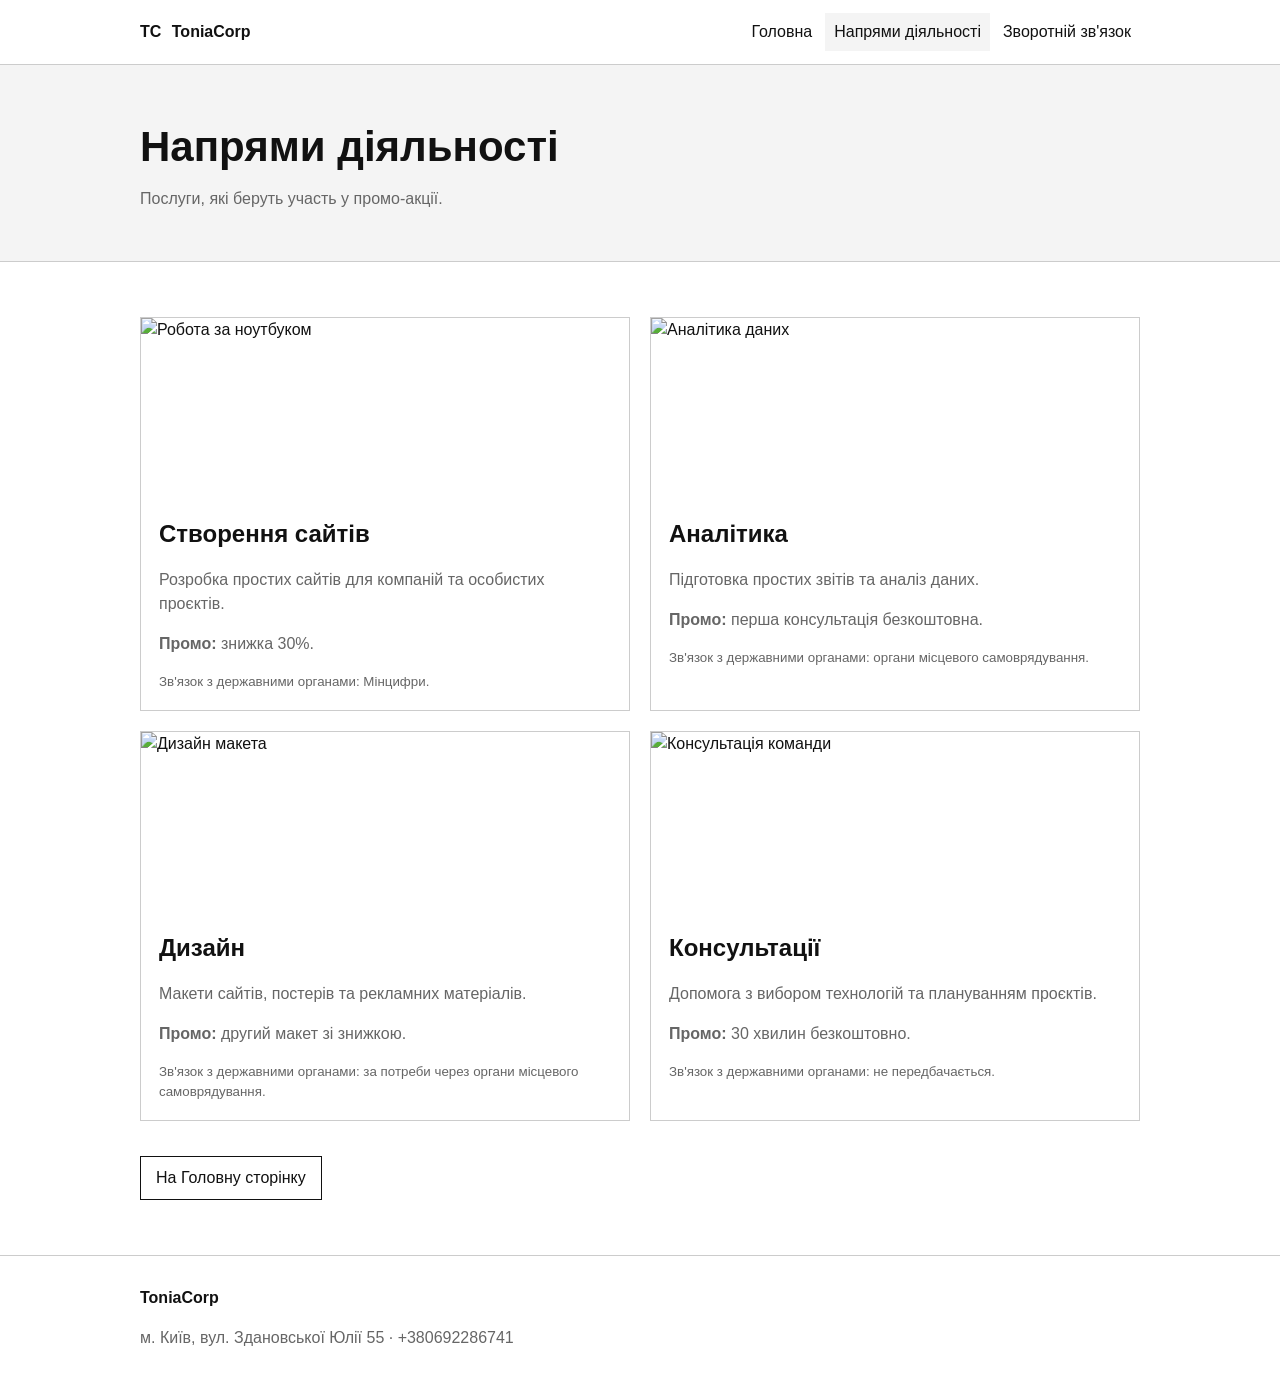
==== directions.html @ 93fa836b "Website" ====
<!doctype html>
<html lang="uk">
<head>
    <meta charset="utf-8">
    <meta name="viewport" content="width=device-width, initial-scale=1">
    <title>ToniaCorp — Напрями діяльності</title>
    <link rel="stylesheet" href="style.css">
</head>
<body>
<header>
    <div class="container header">
        <a class="brand" href="index.html">TC <span>ToniaCorp</span></a>
        <nav>
            <a href="index.html">Головна</a>
            <a class="active" href="directions.html">Напрями діяльності</a>
            <a href="feedback.html">Зворотній зв'язок</a>
        </nav>
    </div>
</header>

<main>
    <section class="page-title">
        <div class="container">
            <h1>Напрями діяльності</h1>
            <p>Послуги, які беруть участь у промо-акції.</p>
        </div>
    </section>

    <section class="section">
        <div class="container cards">
            <article class="card">
                <img src="https://images.unsplash.com/photo-1499750310107-5fef28a66643?auto=format&fit=crop&w=800&q=80" alt="Робота за ноутбуком">
                <h2>Створення сайтів</h2>
                <p>Розробка простих сайтів для компаній та особистих проєктів.</p>
                <p><b>Промо:</b> знижка 30%.</p>
                <small>Зв'язок з державними органами: Мінцифри.</small>
            </article>

            <article class="card">
                <img src="https://images.unsplash.com/photo-1551288049-bebda4e38f71?auto=format&fit=crop&w=800&q=80" alt="Аналітика даних">
                <h2>Аналітика</h2>
                <p>Підготовка простих звітів та аналіз даних.</p>
                <p><b>Промо:</b> перша консультація безкоштовна.</p>
                <small>Зв'язок з державними органами: органи місцевого самоврядування.</small>
            </article>

            <article class="card">
                <img src="https://images.unsplash.com/photo-1523726491678-bf852e717f6a?auto=format&fit=crop&w=800&q=80" alt="Дизайн макета">
                <h2>Дизайн</h2>
                <p>Макети сайтів, постерів та рекламних матеріалів.</p>
                <p><b>Промо:</b> другий макет зі знижкою.</p>
                <small>Зв'язок з державними органами: за потреби через органи місцевого самоврядування.</small>
            </article>

            <article class="card">
                <img src="https://images.unsplash.com/photo-1552664730-d307ca884978?auto=format&fit=crop&w=800&q=80" alt="Консультація команди">
                <h2>Консультації</h2>
                <p>Допомога з вибором технологій та плануванням проєктів.</p>
                <p><b>Промо:</b> 30 хвилин безкоштовно.</p>
                <small>Зв'язок з державними органами: не передбачається.</small>
            </article>
        </div>
        <div class="container back"><a class="button secondary" href="index.html">На Головну сторінку</a></div>
    </section>
</main>

<footer>
    <div class="container">
        <strong>ToniaCorp</strong>
        <p>м. Київ, вул. Здановської Юлії 55 · +380692286741</p>
    </div>
</footer>
</body>
</html>
---- style.css ----
* {
    box-sizing: border-box;
}

:root {
    --black: #111;
    --gray: #666;
    --light: #f4f4f4;
    --white: #fff;
    --border: #ccc;
}

body {
    margin: 0;
    color: var(--black);
    background: var(--white);
    font-family: Arial, sans-serif;
    line-height: 1.5;
}

a {
    color: inherit;
    text-decoration: none;
}

.container {
    width: min(1000px, 92%);
    margin: 0 auto;
}

header {
    border-bottom: 1px solid var(--border);
}

.header {
    min-height: 64px;
    display: flex;
    align-items: center;
    justify-content: space-between;
    gap: 20px;
}

.brand {
    font-weight: 700;
}

.brand span {
    margin-left: 6px;
}

nav {
    display: flex;
    gap: 4px;
}

nav a {
    padding: 7px 9px;
}

nav a:hover,
nav a.active {
    background: var(--light);
}

.hero,
.page-title {
    border-bottom: 1px solid var(--border);
}

.hero {
    padding: 80px 0;
}

.hero p {
    max-width: 600px;
    color: var(--gray);
}

.label {
    font-size: 13px;
    font-weight: 700;
    letter-spacing: .08em;
}

h1 {
    max-width: 750px;
    margin: 10px 0 18px;
    font-size: clamp(36px, 6vw, 64px);
    line-height: 1.05;
}

h2 {
    margin: 0 0 10px;
}

h3 {
    margin: 28px 0 10px;
}

.page-title {
    padding: 50px 0;
    background: var(--light);
}

.page-title h1 {
    font-size: 42px;
}

.page-title p {
    margin: 0;
    color: var(--gray);
}

.section {
    padding: 55px 0;
}

.muted {
    background: var(--light);
    border-top: 1px solid var(--border);
}

.roman-list {
    padding-left: 30px;
    list-style-type: upper-roman;
}

.roman-list li {
    padding: 3px 0;
}

table {
    width: 100%;
    border-collapse: collapse;
    background: var(--white);
}

th,
td {
    padding: 11px;
    text-align: left;
    border: 1px solid var(--border);
}

th {
    font-weight: 700;
}

.cards {
    display: grid;
    grid-template-columns: repeat(2, 1fr);
    gap: 20px;
}

.card {
    padding-bottom: 18px;
    border: 1px solid var(--border);
}

.card img {
    display: block;
    width: 100%;
    height: 180px;
    object-fit: cover;
    margin-bottom: 18px;
}

.card h2,
.card p,
.card small {
    margin-left: 18px;
    margin-right: 18px;
}

.card p {
    color: var(--gray);
}

.card small {
    display: block;
    color: var(--gray);
}

.button {
    display: inline-block;
    padding: 9px 15px;
    border: 1px solid var(--black);
    background: var(--black);
    color: var(--white);
    font: inherit;
    cursor: pointer;
}

.button:hover {
    opacity: .8;
}

.button.secondary {
    background: var(--white);
    color: var(--black);
}

.back {
    margin-top: 35px;
}

.form-container {
    max-width: 780px;
}

form {
    padding: 25px;
    border: 1px solid var(--border);
}

fieldset {
    margin: 0 0 22px;
    padding: 20px;
    border: 1px solid var(--border);
}

legend {
    padding: 0 7px;
    font-weight: 700;
}

.form-grid {
    display: grid;
    grid-template-columns: 1fr 1fr;
    gap: 15px;
}

.field {
    margin-bottom: 18px;
}

label {
    display: block;
    margin-bottom: 5px;
    font-weight: 700;
}

input,
select,
textarea {
    width: 100%;
    padding: 9px;
    border: 1px solid var(--border);
    border-radius: 0;
    background: var(--white);
    color: var(--black);
    font: inherit;
}

textarea {
    min-width: 100%;
    max-width: 100%;
    min-height: 140px;
    max-height: 240px;
    resize: vertical;
}

small {
    color: var(--gray);
}

.field small,
#consentError {
    display: block;
    min-height: 18px;
    color: #b00000;
}

.counter {
    display: flex;
    justify-content: space-between;
}

.consent {
    display: flex;
    gap: 8px;
    font-weight: 400;
}

.consent input {
    width: auto;
}

.actions {
    display: flex;
    gap: 8px;
    margin-top: 12px;
}

.message {
    margin-bottom: 0;
}

footer {
    padding: 30px 0;
    border-top: 1px solid var(--border);
}

footer p {
    margin-bottom: 0;
    color: var(--gray);
}

@media (max-width: 700px) {
    .header {
        align-items: flex-start;
        flex-direction: column;
        padding: 15px 0;
    }

    nav {
        flex-wrap: wrap;
    }

    .cards,
    .form-grid {
        grid-template-columns: 1fr;
    }
}

.flex-container {
    display: flex;
    flex-wrap: wrap;
    gap: 20px;
}
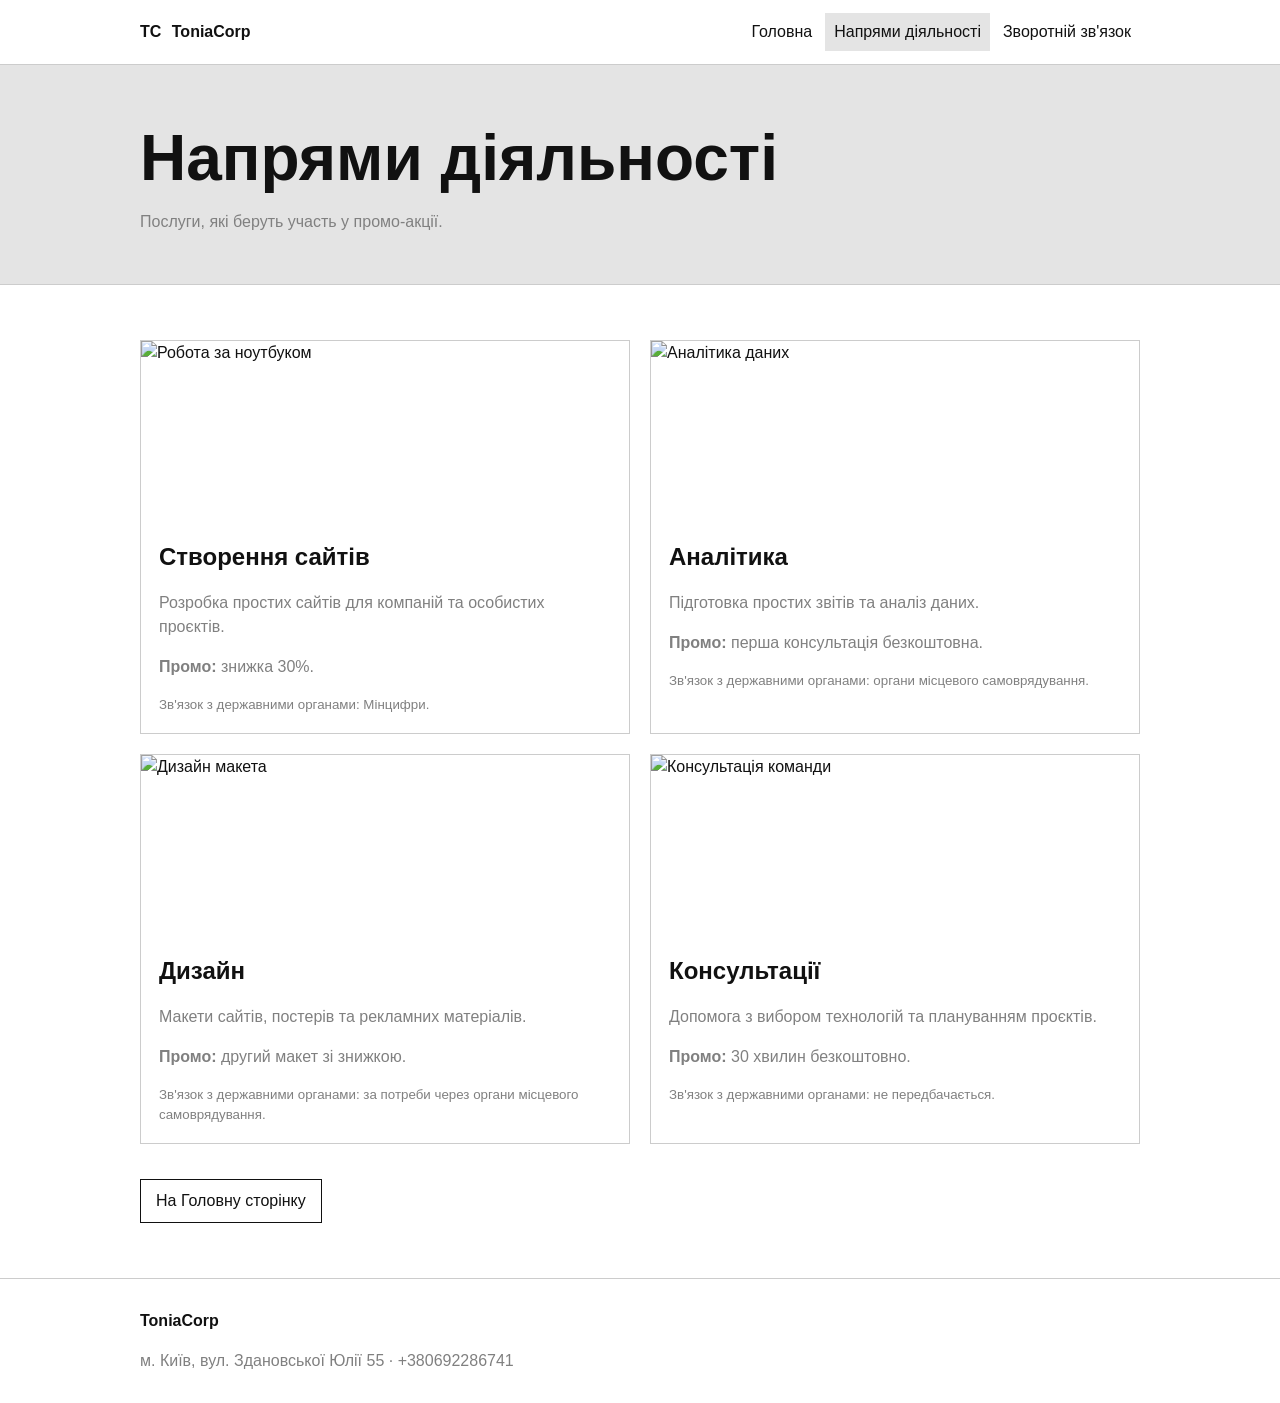
==== commit bc95e0cf: "Lab2" ====
--- a/directions.html
+++ b/directions.html
@@ -21,7 +21,7 @@
 <main>
     <section class="page-title">
         <div class="container">
-            <h1>Напрями діяльності</h1>
+            <h1 class="big-font">Напрями діяльності</h1>
             <p>Послуги, які беруть участь у промо-акції.</p>
         </div>
     </section>
--- a/style.css
+++ b/style.css
@@ -4,8 +4,8 @@
 
 :root {
     --black: #111;
-    --gray: #666;
-    --light: #f4f4f4;
+    --gray: hsl(0, 0%, 50%);
+    --light: rgb(228, 228, 228);
     --white: #fff;
     --border: #ccc;
 }
@@ -28,6 +28,10 @@
     margin: 0 auto;
 }
 
+.cards h2,
+.big-font{
+    font-family: 'Georgia', sans-serif;
+}
 header {
     border-bottom: 1px solid var(--border);
 }
@@ -102,7 +106,7 @@
     background: var(--light);
 }
 
-.page-title h1 {
+.page-title > h1 {
     font-size: 42px;
 }
 
@@ -150,6 +154,11 @@
     display: grid;
     grid-template-columns: repeat(2, 1fr);
     gap: 20px;
+}
+.card:hover {
+    transform: scale(1.05);
+    box-shadow: 0 0 10px rgba(0, 0, 0, .2);
+    transition: transform 0.1s ease, box-shadow 0.1s ease;
 }
 
 .card {
@@ -327,4 +336,19 @@
     display: flex;
     flex-wrap: wrap;
     gap: 20px;
+}
+
+.waving{
+    display: inline-block;
+    animation: wave 2s infinite;
+}
+@keyframes wave {
+    0% { transform: rotate(0deg); }
+    10% { transform: rotate(14deg); }
+    20% { transform: rotate(-8deg); }
+    30% { transform: rotate(14deg); }
+    40% { transform: rotate(-4deg); }
+    50% { transform: rotate(10deg); }
+    60% { transform: rotate(0deg); }
+    100% { transform: rotate(0deg); }
 }
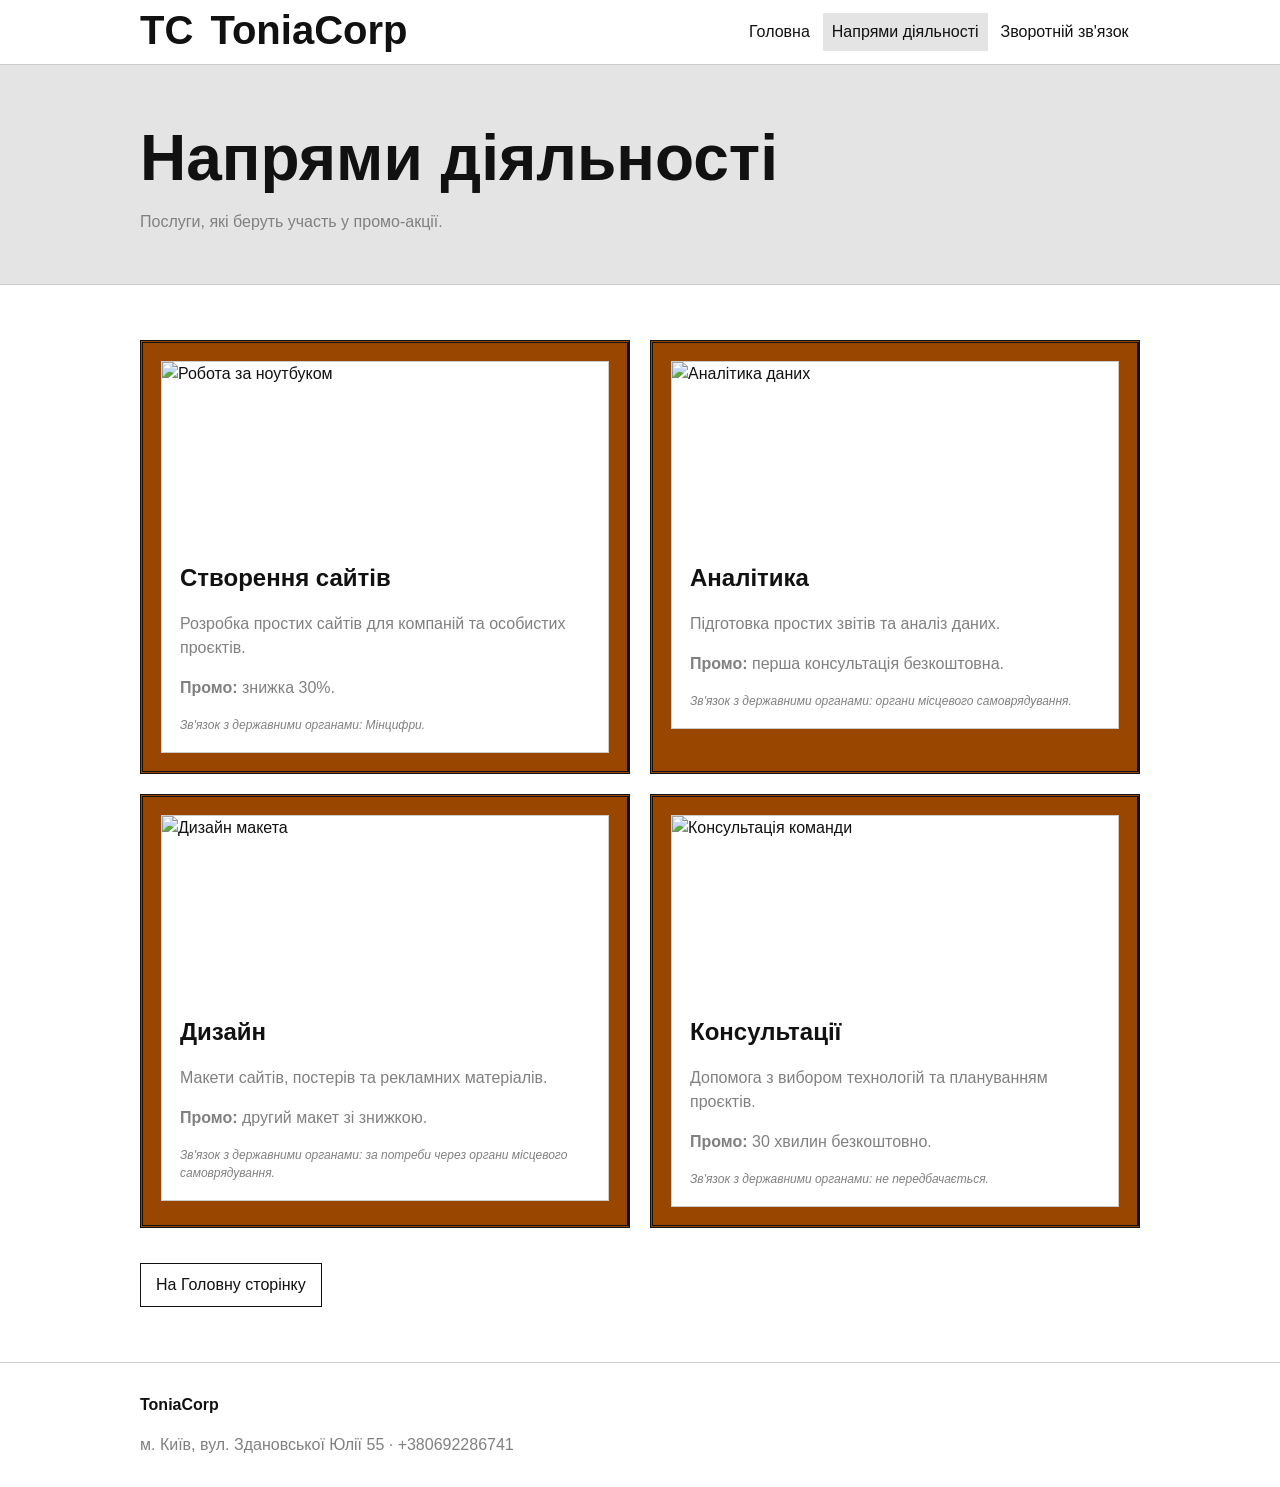
==== commit cbec8d5a: "Lab2_fix" ====
--- a/directions.html
+++ b/directions.html
@@ -9,7 +9,7 @@
 <body>
 <header>
     <div class="container header">
-        <a class="brand" href="index.html">TC <span>ToniaCorp</span></a>
+        <a class="brand absolute" href="index.html">TC <span>ToniaCorp</span></a>
         <nav>
             <a href="index.html">Головна</a>
             <a class="active" href="directions.html">Напрями діяльності</a>
@@ -28,37 +28,43 @@
 
     <section class="section">
         <div class="container cards">
-            <article class="card">
-                <img src="https://images.unsplash.com/photo-1499750310107-5fef28a66643?auto=format&fit=crop&w=800&q=80" alt="Робота за ноутбуком">
-                <h2>Створення сайтів</h2>
-                <p>Розробка простих сайтів для компаній та особистих проєктів.</p>
-                <p><b>Промо:</b> знижка 30%.</p>
-                <small>Зв'язок з державними органами: Мінцифри.</small>
-            </article>
-
-            <article class="card">
-                <img src="https://images.unsplash.com/photo-1551288049-bebda4e38f71?auto=format&fit=crop&w=800&q=80" alt="Аналітика даних">
-                <h2>Аналітика</h2>
-                <p>Підготовка простих звітів та аналіз даних.</p>
-                <p><b>Промо:</b> перша консультація безкоштовна.</p>
-                <small>Зв'язок з державними органами: органи місцевого самоврядування.</small>
-            </article>
-
-            <article class="card">
-                <img src="https://images.unsplash.com/photo-1523726491678-bf852e717f6a?auto=format&fit=crop&w=800&q=80" alt="Дизайн макета">
-                <h2>Дизайн</h2>
-                <p>Макети сайтів, постерів та рекламних матеріалів.</p>
-                <p><b>Промо:</b> другий макет зі знижкою.</p>
-                <small>Зв'язок з державними органами: за потреби через органи місцевого самоврядування.</small>
-            </article>
-
-            <article class="card">
-                <img src="https://images.unsplash.com/photo-1552664730-d307ca884978?auto=format&fit=crop&w=800&q=80" alt="Консультація команди">
-                <h2>Консультації</h2>
-                <p>Допомога з вибором технологій та плануванням проєктів.</p>
-                <p><b>Промо:</b> 30 хвилин безкоштовно.</p>
-                <small>Зв'язок з державними органами: не передбачається.</small>
-            </article>
+            <div class="card-border">
+                <article class="card">
+                    <img src="https://images.unsplash.com/photo-1499750310107-5fef28a66643?auto=format&fit=crop&w=800&q=80"
+                        alt="Робота за ноутбуком">
+                    <a href="#"><h2>Створення сайтів</h2></a>
+                    <p>Розробка простих сайтів для компаній та особистих проєктів.</p>
+                    <p><b>Промо:</b> знижка 30%.</p>
+                    <small>Зв'язок з державними органами: Мінцифри.</small>
+                </article>
+            </div>
+            <div class="card-border">
+                <article class="card">
+                    <img src="https://images.unsplash.com/photo-1551288049-bebda4e38f71?auto=format&fit=crop&w=800&q=80" alt="Аналітика даних">
+                    <a href="#"><h2>Аналітика</h2></a>
+                    <p>Підготовка простих звітів та аналіз даних.</p>
+                    <p><b>Промо:</b> перша консультація безкоштовна.</p>
+                    <small>Зв'язок з державними органами: органи місцевого самоврядування.</small>
+                </article>
+            </div>
+            <div class="card-border">
+                <article class="card">
+                    <img src="https://images.unsplash.com/photo-1523726491678-bf852e717f6a?auto=format&fit=crop&w=800&q=80" alt="Дизайн макета">
+                    <a href="#"><h2>Дизайн</h2></a>
+                    <p>Макети сайтів, постерів та рекламних матеріалів.</p>
+                    <p><b>Промо:</b> другий макет зі знижкою.</p>
+                    <small>Зв'язок з державними органами: за потреби через органи місцевого самоврядування.</small>
+                </article>
+            </div>
+            <div class="card-border">
+                <article class="card">
+                    <img src="https://images.unsplash.com/photo-1552664730-d307ca884978?auto=format&fit=crop&w=800&q=80" alt="Консультація команди">
+                    <a href="#"><h2>Консультації</h2></a>
+                    <p>Допомога з вибором технологій та плануванням проєктів.</p>
+                    <p><b>Промо:</b> 30 хвилин безкоштовно.</p>
+                    <small>Зв'язок з державними органами: не передбачається.</small>
+                </article>
+            </div>
         </div>
         <div class="container back"><a class="button secondary" href="index.html">На Головну сторінку</a></div>
     </section>
--- a/style.css
+++ b/style.css
@@ -44,8 +44,13 @@
     gap: 20px;
 }
 
+.absolute {
+    position: absolute;
+    top: 0;
+}
 .brand {
     font-weight: 700;
+    font-size: 40px;
 }
 
 .brand span {
@@ -54,6 +59,7 @@
 
 nav {
     display: flex;
+    padding: 0 0 0 60%;
     gap: 4px;
 }
 
@@ -161,9 +167,16 @@
     transition: transform 0.1s ease, box-shadow 0.1s ease;
 }
 
+.card-border{
+    padding: 18px;
+    background: rgb(153, 71, 0);
+    border: 3px double var(--black);
+    border-right: 3px solid var(--black);
+}
 .card {
     padding-bottom: 18px;
     border: 1px solid var(--border);
+    background: var(--white);
 }
 
 .card img {
@@ -173,12 +186,23 @@
     object-fit: cover;
     margin-bottom: 18px;
 }
-
+.card:hover img{
+    filter: saturate(2);
+    transition: filter 0.3s ease;
+}
+.card:active a{
+    color: rgb(0, 116, 8);
+}
 .card h2,
 .card p,
 .card small {
     margin-left: 18px;
     margin-right: 18px;
+}
+.card small{
+    font-size: 12px;
+    font-weight: 100;
+    font-style: italic;
 }
 
 .card p {
@@ -212,7 +236,10 @@
 .back {
     margin-top: 35px;
 }
-
+.margin-no-padding{
+    margin: 10px 150px;
+    padding: 0;
+}
 .form-container {
     max-width: 780px;
 }
@@ -313,6 +340,10 @@
 footer p {
     margin-bottom: 0;
     color: var(--gray);
+}
+footer:hover{
+    text-shadow: 1px 1px 2px rgba(0, 0, 0, 0.2);
+    transition: text-shadow 2s ease;
 }
 
 @media (max-width: 700px) {
@@ -351,4 +382,9 @@
     50% { transform: rotate(10deg); }
     60% { transform: rotate(0deg); }
     100% { transform: rotate(0deg); }
+}
+
+.bigger:hover {
+    transform: scale(1.05);
+    transition: transform 0.1s ease;
 }
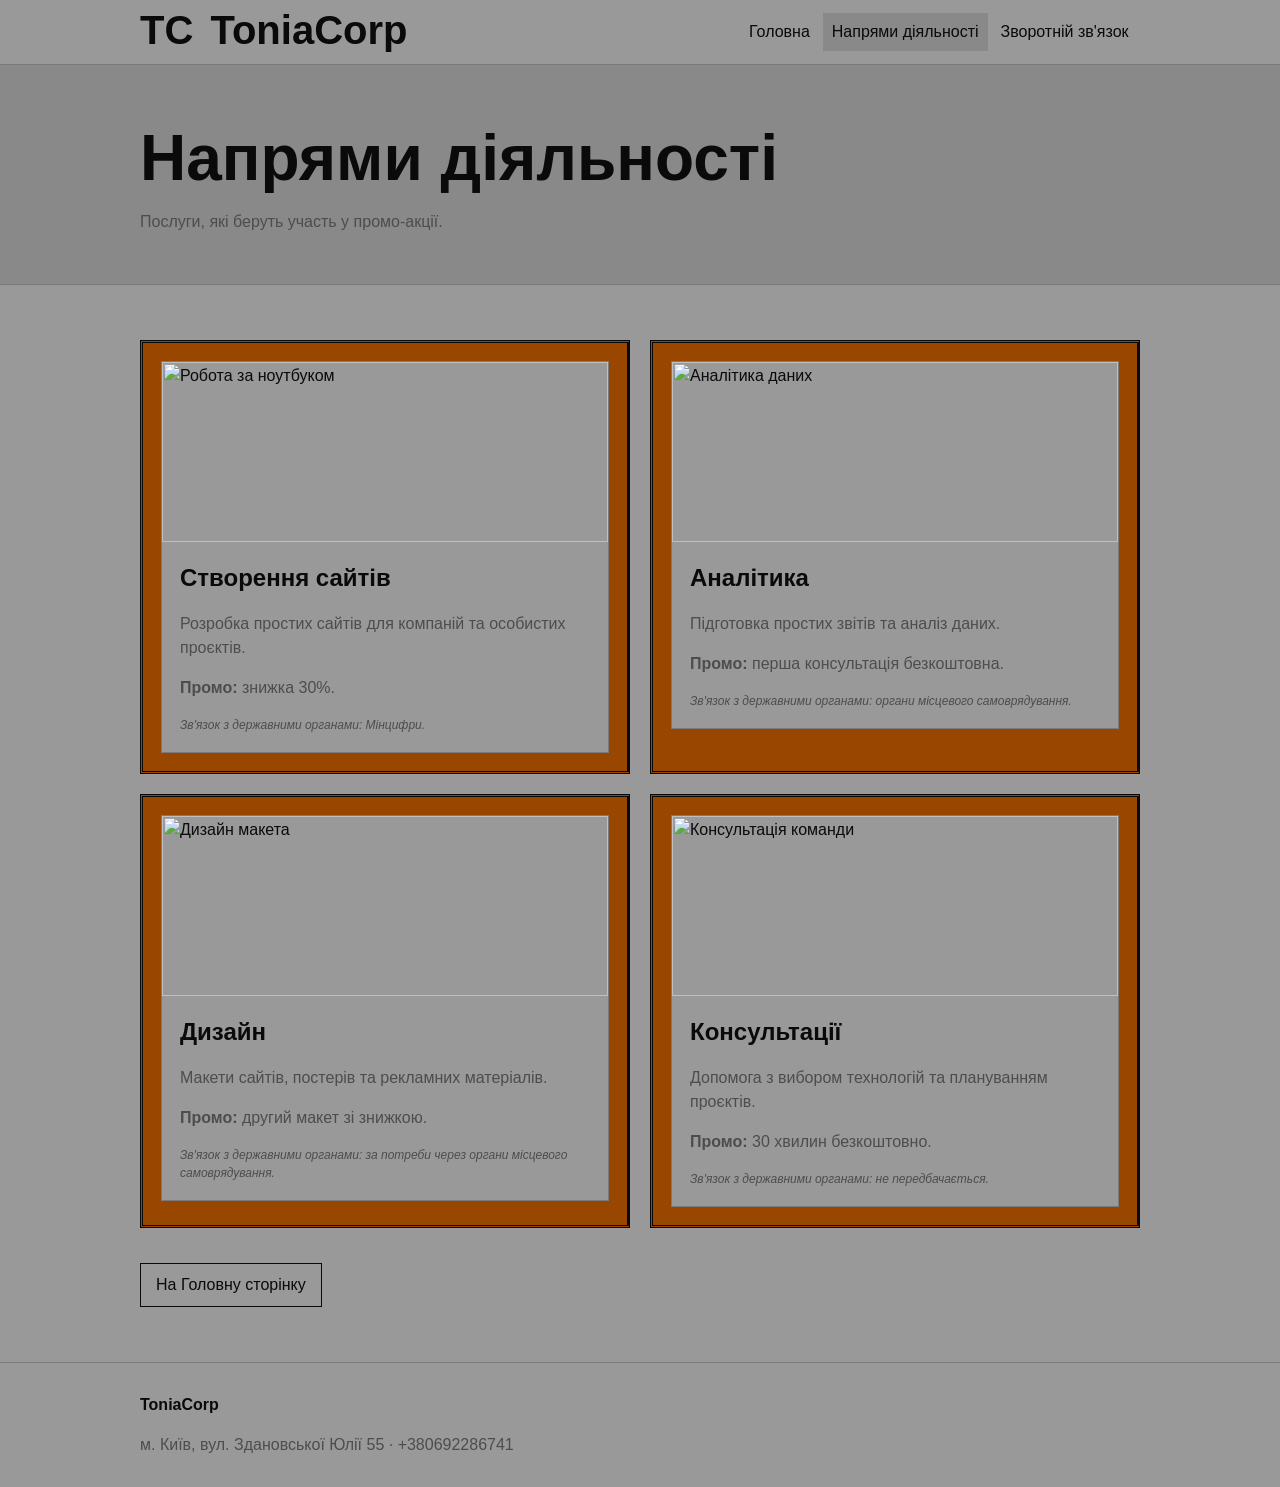
==== commit e8ead7c7: "Lab2" ====
--- a/directions.html
+++ b/directions.html
@@ -1,80 +1,157 @@
-<!doctype html>
-<html lang="uk">
 <head>
     <meta charset="utf-8">
     <meta name="viewport" content="width=device-width, initial-scale=1">
     <title>ToniaCorp — Напрями діяльності</title>
     <link rel="stylesheet" href="style.css">
 </head>
+
 <body>
-<header>
-    <div class="container header">
-        <a class="brand absolute" href="index.html">TC <span>ToniaCorp</span></a>
-        <nav>
-            <a href="index.html">Головна</a>
-            <a class="active" href="directions.html">Напрями діяльності</a>
-            <a href="feedback.html">Зворотній зв'язок</a>
-        </nav>
+    <header>
+        <div class="container header">
+            <a class="brand absolute" href="index.html">TC <span>ToniaCorp</span></a>
+            <nav>
+                <a href="index.html">Головна</a>
+                <a class="active" href="directions.html">Напрями діяльності</a>
+                <a href="feedback.html">Зворотній зв'язок</a>
+            </nav>
+        </div>
+    </header>
+
+    <main>
+        <section class="page-title">
+            <div class="container">
+                <h1 class="big-font">Напрями діяльності</h1>
+                <p>Послуги, які беруть участь у промо-акції.</p>
+            </div>
+        </section>
+
+        <section class="section">
+            <div class="container cards">
+                <div class="card-border">
+                    <article class="card">
+                        <div class="photo-flip">
+                            <div class="photo-flip__inner">
+                                <div class="photo-flip__side photo-flip__front">
+                                    <img src="https://images.unsplash.com/photo-1499750310107-5fef28a66643?auto=format&fit=crop&w=800&q=80"
+                                        alt="Робота за ноутбуком">
+                                </div>
+                                <div class="photo-flip__side photo-flip__back">
+                                    <h3>Нормативна база</h3>
+                                    <ul>
+                                        <li>Закон України «Про авторське право і суміжні права», ст. 7.</li>
+                                        <li>Закон України «Про захист персональних даних», ст. 6.</li>
+                                    </ul>
+                                </div>
+                            </div>
+                        </div>
+                        <a href="#">
+                            <h2>Створення сайтів</h2>
+                        </a>
+                        <p>Розробка простих сайтів для компаній та особистих проєктів.</p>
+                        <p><b>Промо:</b> знижка 30%.</p>
+                        <small>Зв'язок з державними органами: Мінцифри.</small>
+                    </article>
+                </div>
+                <div class="card-border">
+                    <article class="card">
+                        <div class="photo-flip">
+                            <div class="photo-flip__inner">
+                                <div class="photo-flip__side photo-flip__front">
+                                    <img src="https://images.unsplash.com/photo-1551288049-bebda4e38f71?auto=format&fit=crop&w=800&q=80"
+                                        alt="Аналітика даних">
+                                </div>
+                                <div class="photo-flip__side photo-flip__back">
+                                    <h3>Нормативна база</h3>
+                                    <ul>
+                                        <li>Закон України «Про інформацію», ст. 20.</li>
+                                        <li>Закон України «Про захист персональних даних», ст. 14.</li>
+                                    </ul>
+                                </div>
+                            </div>
+                        </div>
+                        <a href="#">
+                            <h2>Аналітика</h2>
+                        </a>
+                        <p>Підготовка простих звітів та аналіз даних.</p>
+                        <p><b>Промо:</b> перша консультація безкоштовна.</p>
+                        <small>Зв'язок з державними органами: органи місцевого самоврядування.</small>
+                    </article>
+                </div>
+                <div class="card-border">
+                    <article class="card">
+                        <div class="photo-flip">
+                            <div class="photo-flip__inner">
+                                <div class="photo-flip__side photo-flip__front">
+                                    <img src="https://images.unsplash.com/photo-1523726491678-bf852e717f6a?auto=format&fit=crop&w=800&q=80"
+                                        alt="Дизайн макета">
+                                </div>
+                                <div class="photo-flip__side photo-flip__back">
+                                    <h3>Нормативна база</h3>
+                                    <ul>
+                                        <li>Закон України «Про рекламу», ст. 8.</li>
+                                        <li>Закон України «Про авторське право і суміжні права», ст. 12.</li>
+                                    </ul>
+                                </div>
+                            </div>
+                        </div>
+                        <a href="#">
+                            <h2>Дизайн</h2>
+                        </a>
+                        <p>Макети сайтів, постерів та рекламних матеріалів.</p>
+                        <p><b>Промо:</b> другий макет зі знижкою.</p>
+                        <small>Зв'язок з державними органами: за потреби через органи місцевого самоврядування.</small>
+                    </article>
+                </div>
+                <div class="card-border direction-card" data-warning="Перед початком розробки сайту переконайтеся, що матеріали, які ви надаєте, не порушують авторські права та не містять конфіденційної інформації.">
+                    <article class="card">
+                        <div class="photo-flip">
+                            <div class="photo-flip__inner">
+                                <div class="photo-flip__side photo-flip__front">
+                                    <img src="https://images.unsplash.com/photo-1552664730-d307ca884978?auto=format&fit=crop&w=800&q=80"
+                                        alt="Консультація команди">
+                                </div>
+                                <div class="photo-flip__side photo-flip__back">
+                                    <h3>Нормативна база</h3>
+                                    <ul>
+                                        <li>Закон України «Про електронну комерцію», ст. 8.</li>
+                                        <li>Закон України «Про звернення громадян», ст. 5.</li>
+                                    </ul>
+                                </div>
+                            </div>
+                        </div>
+                        <a href="#">
+                            <h2>Консультації</h2>
+                        </a>
+                        <p>Допомога з вибором технологій та плануванням проєктів.</p>
+                        <p><b>Промо:</b> 30 хвилин безкоштовно.</p>
+                        <small>Зв'язок з державними органами: не передбачається.</small>
+                    </article>
+                </div>
+            </div>
+            <div class="container back"><a class="button secondary" href="index.html">На Головну сторінку</a></div>
+        </section>
+    </main>
+
+    <div class="warning-modal" id="warningModal" role="dialog" aria-modal="true" aria-labelledby="warningTitle" hidden>
+        <div class="warning-modal__content">
+            <button class="warning-modal__close" id="warningClose" type="button" aria-label="Закрити попередження">&times;</button>
+            <h2 id="warningTitle">Попередження</h2>
+            <p id="warningText"></p>
+            <label class="warning-confirmation">
+                <input id="warningConfirmed" type="checkbox">
+                <span>Я зрозумів(ла) суть попередження.</span>
+            </label>
+            <button class="button" id="warningContinue" type="button" disabled>Продовжити</button>
+        </div>
     </div>
-</header>
 
-<main>
-    <section class="page-title">
+    <footer>
         <div class="container">
-            <h1 class="big-font">Напрями діяльності</h1>
-            <p>Послуги, які беруть участь у промо-акції.</p>
+            <strong>ToniaCorp</strong>
+            <p>м. Київ, вул. Здановської Юлії 55 · +380692286741</p>
         </div>
-    </section>
+    </footer>
+    <script src="script.js"></script>
+</body>
 
-    <section class="section">
-        <div class="container cards">
-            <div class="card-border">
-                <article class="card">
-                    <img src="https://images.unsplash.com/photo-1499750310107-5fef28a66643?auto=format&fit=crop&w=800&q=80"
-                        alt="Робота за ноутбуком">
-                    <a href="#"><h2>Створення сайтів</h2></a>
-                    <p>Розробка простих сайтів для компаній та особистих проєктів.</p>
-                    <p><b>Промо:</b> знижка 30%.</p>
-                    <small>Зв'язок з державними органами: Мінцифри.</small>
-                </article>
-            </div>
-            <div class="card-border">
-                <article class="card">
-                    <img src="https://images.unsplash.com/photo-1551288049-bebda4e38f71?auto=format&fit=crop&w=800&q=80" alt="Аналітика даних">
-                    <a href="#"><h2>Аналітика</h2></a>
-                    <p>Підготовка простих звітів та аналіз даних.</p>
-                    <p><b>Промо:</b> перша консультація безкоштовна.</p>
-                    <small>Зв'язок з державними органами: органи місцевого самоврядування.</small>
-                </article>
-            </div>
-            <div class="card-border">
-                <article class="card">
-                    <img src="https://images.unsplash.com/photo-1523726491678-bf852e717f6a?auto=format&fit=crop&w=800&q=80" alt="Дизайн макета">
-                    <a href="#"><h2>Дизайн</h2></a>
-                    <p>Макети сайтів, постерів та рекламних матеріалів.</p>
-                    <p><b>Промо:</b> другий макет зі знижкою.</p>
-                    <small>Зв'язок з державними органами: за потреби через органи місцевого самоврядування.</small>
-                </article>
-            </div>
-            <div class="card-border">
-                <article class="card">
-                    <img src="https://images.unsplash.com/photo-1552664730-d307ca884978?auto=format&fit=crop&w=800&q=80" alt="Консультація команди">
-                    <a href="#"><h2>Консультації</h2></a>
-                    <p>Допомога з вибором технологій та плануванням проєктів.</p>
-                    <p><b>Промо:</b> 30 хвилин безкоштовно.</p>
-                    <small>Зв'язок з державними органами: не передбачається.</small>
-                </article>
-            </div>
-        </div>
-        <div class="container back"><a class="button secondary" href="index.html">На Головну сторінку</a></div>
-    </section>
-</main>
-
-<footer>
-    <div class="container">
-        <strong>ToniaCorp</strong>
-        <p>м. Київ, вул. Здановської Юлії 55 · +380692286741</p>
-    </div>
-</footer>
-</body>
 </html>
--- a/style.css
+++ b/style.css
@@ -18,6 +18,14 @@
     line-height: 1.5;
 }
 
+.night-mode {
+    --black: #0a0a0a;
+    --gray: #4d4d4d;
+    --light: #898989;
+    --white: #999999;
+    --border: #7a7a7a;
+}
+
 a {
     color: inherit;
     text-decoration: none;
@@ -44,7 +52,8 @@
     gap: 20px;
 }
 
-.absolute {
+.absolute,
+.brand-area {
     position: absolute;
     top: 0;
 }
@@ -55,6 +64,16 @@
 
 .brand span {
     margin-left: 6px;
+}
+
+.work-update {
+    max-width: 390px;
+    margin: 0;
+    color: #c00000;
+    font-size: 16px;
+    font-weight: 900;
+    line-height: 1.2;
+    -webkit-text-stroke: .4px currentColor;
 }
 
 nav {
@@ -172,6 +191,7 @@
     background: rgb(153, 71, 0);
     border: 3px double var(--black);
     border-right: 3px solid var(--black);
+    cursor: pointer;
 }
 .card {
     padding-bottom: 18px;
@@ -179,16 +199,65 @@
     background: var(--white);
 }
 
-.card img {
+.photo-flip {
+    height: 180px;
+    margin-bottom: 18px;
+    perspective: 900px;
+}
+
+.photo-flip__inner {
+    position: relative;
+    width: 100%;
+    height: 100%;
+    transition: transform .6s ease;
+    transform-style: preserve-3d;
+}
+
+.photo-flip:hover .photo-flip__inner {
+    transform: rotateY(180deg);
+}
+
+.photo-flip__side {
+    position: absolute;
+    inset: 0;
+    overflow: hidden;
+    backface-visibility: hidden;
+}
+
+.photo-flip__front img {
     display: block;
     width: 100%;
-    height: 180px;
+    height: 100%;
     object-fit: cover;
-    margin-bottom: 18px;
-}
-.card:hover img{
+    transition: filter .3s ease;
+}
+
+.photo-flip:hover .photo-flip__front img {
     filter: saturate(2);
-    transition: filter 0.3s ease;
+}
+
+.photo-flip__back {
+    padding: 18px;
+    background: var(--black);
+    color: var(--white);
+    transform: rotateY(180deg);
+}
+
+.photo-flip__back h3 {
+    margin: 0 0 8px;
+    color: #ffcf70;
+    font-size: 18px;
+}
+
+.photo-flip__back ul {
+    margin: 0;
+    padding-left: 18px;
+    font-size: 13px;
+    line-height: 1.35;
+}
+
+.photo-flip__back li + li {
+    margin-top: 8px;
 }
 .card:active a{
     color: rgb(0, 116, 8);
@@ -235,6 +304,59 @@
 
 .back {
     margin-top: 35px;
+}
+
+.warning-modal[hidden] {
+    display: none;
+}
+
+.warning-modal {
+    position: fixed;
+    inset: 0;
+    z-index: 10;
+    display: grid;
+    place-items: center;
+    padding: 20px;
+    background: rgba(17, 17, 17, .65);
+}
+
+.warning-modal__content {
+    position: relative;
+    width: min(520px, 100%);
+    padding: 28px;
+    border: 3px double var(--black);
+    background: var(--white);
+    box-shadow: 0 8px 24px rgba(0, 0, 0, .25);
+}
+
+.warning-modal__content h2 {
+    margin: 0 35px 14px 0;
+    color: #b00000;
+}
+
+.warning-modal__close {
+    position: absolute;
+    top: 10px;
+    right: 12px;
+    border: 0;
+    background: transparent;
+    color: var(--black);
+    font-size: 28px;
+    line-height: 1;
+    cursor: pointer;
+}
+
+.warning-confirmation {
+    display: flex;
+    align-items: flex-start;
+    gap: 8px;
+    margin: 22px 0 16px;
+    font-weight: 400;
+}
+
+.warning-confirmation input {
+    width: auto;
+    margin-top: 5px;
 }
 .margin-no-padding{
     margin: 10px 150px;
@@ -296,6 +418,45 @@
     resize: vertical;
 }
 
+.details-help {
+    position: relative;
+}
+
+.details-help textarea {
+    transition: background-color .2s ease, border-color .2s ease, box-shadow .2s ease;
+}
+
+.details-help:hover textarea,
+.details-help:focus-within textarea {
+    border: 2px solid #b00000;
+    background: #fff4f4;
+    box-shadow: 4px 4px 0 rgba(176, 0, 0, .2);
+}
+
+.details-tooltip {
+    position: absolute;
+    top: 50%;
+    left: calc(100% + 16px);
+    width: 260px;
+    margin: 0;
+    padding: 12px;
+    border: 1px solid #b00000;
+    background: #fff4f4;
+    color: #7d0000;
+    font-size: 14px;
+    line-height: 1.35;
+    opacity: 0;
+    pointer-events: none;
+    transform: translateY(-50%) translateX(-6px);
+    transition: opacity .2s ease, transform .2s ease;
+}
+
+.details-help:hover .details-tooltip,
+.details-help:focus-within .details-tooltip {
+    opacity: 1;
+    transform: translateY(-50%) translateX(0);
+}
+
 small {
     color: var(--gray);
 }
@@ -360,6 +521,14 @@
     .cards,
     .form-grid {
         grid-template-columns: 1fr;
+    }
+
+    .details-tooltip {
+        position: static;
+        width: 100%;
+        margin-top: 8px;
+        opacity: 1;
+        transform: none;
     }
 }
 
